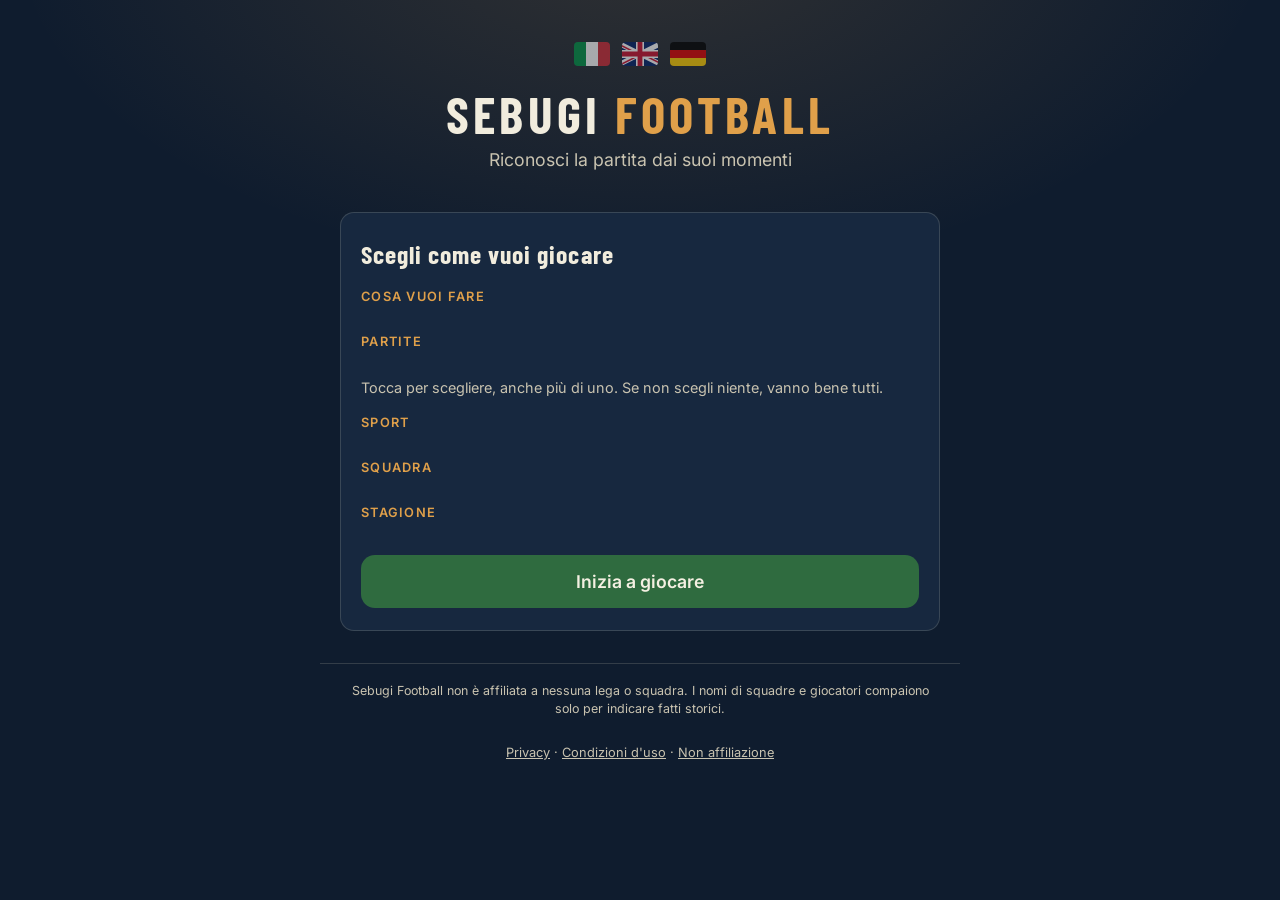
==== index.html @ 290123d0 "Lancio Football: font locali, contatore, logo, pagine legali, landing, dominio Co-Authored-By: Claud" ====
<!DOCTYPE html>
<html lang="it">
<head>
    <meta charset="UTF-8">
    <meta name="viewport" content="width=device-width, initial-scale=1.0, viewport-fit=cover">
    <meta name="theme-color" content="#0f1c2e">
    <title>Sebugi Football</title>
    <meta name="description" content="Quiz sulle partite storiche di football americano. Solo fatti, nessun dato personale raccolto.">
    <link rel="icon" type="image/png" sizes="32x32" href="favicon-32.png">
    <link rel="icon" type="image/png" sizes="192x192" href="favicon-192.png">
    <link rel="apple-touch-icon" href="favicon-192.png">
    <meta property="og:title" content="Sebugi Football">
    <meta property="og:description" content="Quiz sulle partite storiche di football americano.">
    <meta property="og:image" content="https://football.sebugi.com/logo.png">
    <link rel="stylesheet" href="fonts/fonts.css">
    <link rel="stylesheet" href="style.css?v=2">
    <script defer src="https://cloud.umami.is/script.js" data-website-id="86c03d25-c58e-427d-a332-2fb69da70300" data-domains="football.sebugi.com"></script>
</head>
<body>

    <!-- HOME -->
    <div id="schermata-home">
        <header>
            <div id="sel-interfaccia" role="group" aria-label="Lingua / Language / Sprache">
                <button type="button" data-ui="it" aria-label="Italiano" title="Italiano"><svg viewBox="0 0 3 2" preserveAspectRatio="xMidYMid slice"><rect width="1" height="2" fill="#009246"/><rect x="1" width="1" height="2" fill="#fff"/><rect x="2" width="1" height="2" fill="#ce2b37"/></svg></button>
                <button type="button" data-ui="en" aria-label="English" title="English"><svg viewBox="0 0 60 30" preserveAspectRatio="xMidYMid slice"><clipPath id="fs"><path d="M0,0H60V30H0z"/></clipPath><clipPath id="ft"><path d="M30,15H60V30zV30H0zH0V0zV0H30z"/></clipPath><g clip-path="url(#fs)"><path d="M0,0H60V30H0z" fill="#012169"/><path d="M0,0L60,30M60,0L0,30" stroke="#fff" stroke-width="6"/><path d="M0,0L60,30M60,0L0,30" clip-path="url(#ft)" stroke="#c8102e" stroke-width="4"/><path d="M30,0V30M0,15H60" stroke="#fff" stroke-width="10"/><path d="M30,0V30M0,15H60" stroke="#c8102e" stroke-width="6"/></g></svg></button>
                <button type="button" data-ui="de" aria-label="Deutsch" title="Deutsch"><svg viewBox="0 0 5 3" preserveAspectRatio="xMidYMid slice"><rect width="5" height="1" fill="#000"/><rect y="1" width="5" height="1" fill="#dd0000"/><rect y="2" width="5" height="1" fill="#ffce00"/></svg></button>
            </div>
            <h1>Sebugi <span>Football</span></h1>
            <p data-i18n="sottotitolo">Riconosci la partita dai suoi momenti</p>
            <div id="illustrazione-home"></div>
        </header>

        <main>
            <section id="filtri">
                <h2 data-i18n="scegli">Scegli come vuoi giocare</h2>

                <div class="filtro-gruppo">
                    <label data-i18n="direzione">Cosa vuoi fare</label>
                    <div class="chips" id="chip-direzione"></div>
                </div>

                <div class="filtro-gruppo">
                    <label data-i18n="livello">Partite</label>
                    <div class="chips" id="chip-livello"></div>
                </div>

                <p class="suggerimento" data-i18n="suggerimento">Tocca per scegliere, anche più di uno. Se non scegli niente, vanno bene tutti.</p>

                <div class="filtro-gruppo">
                    <label data-i18n="sport">Sport</label>
                    <div class="chips" id="chip-sport"></div>
                </div>

                <div class="filtro-gruppo">
                    <label data-i18n="squadra">Squadra</label>
                    <div class="chips" id="chip-squadra"></div>
                </div>

                <div class="filtro-gruppo">
                    <label data-i18n="stagione">Stagione</label>
                    <div class="chips" id="chip-stagione"></div>
                </div>

                <button id="btn-gioca" data-i18n="gioca">Inizia a giocare</button>
            </section>
        </main>
    </div>

    <!-- GIOCO -->
    <div id="schermata-gioco" style="display:none;">
        <header>
            <button id="btn-home" aria-label="Home" data-i18n="home">&larr; Home</button>
            <h1>Sebugi <span>Football</span></h1>
        </header>

        <main>
            <div id="card-domanda">
                <p id="info-domanda"></p>
                <p id="testo-domanda"></p>
            </div>

            <div id="risposta" style="display:none;">
                <div id="illustrazione"></div>
                <h2 id="titolo-risposta"></h2>
                <p id="dettagli-risposta"></p>
                <p id="testo-risposta"></p>

                <div id="bottoni-anki">
                    <button class="anki-btn" id="btn-corretto" data-i18n="corretto">Corretto</button>
                    <button class="anki-btn" id="btn-insicuro" data-i18n="insicuro">Insicuro</button>
                    <button class="anki-btn" id="btn-sbagliato" data-i18n="sbagliato">Sbagliato</button>
                    <button class="anki-btn" id="btn-nonricordo" data-i18n="nonricordavo">Non ricordavo</button>
                    <button class="anki-btn" id="btn-nonsapevo" data-i18n="nonsapevo">Non lo sapevo</button>
                </div>
            </div>

            <button id="btn-mostra-risposta" style="display:none;" data-i18n="mostra">Mostra risposta</button>
        </main>

        <aside id="statistiche" style="display:none;" aria-live="polite">
            <h3 id="stat-titolo"></h3>
            <div id="stat-grafico"></div>
        </aside>
    </div>

    <footer id="nota-legale" data-i18n="nonAffiliata">Sebugi Football non è affiliata a nessuna lega o squadra. I nomi di squadre e giocatori compaiono solo per indicare fatti storici.</footer>
    <p id="link-legali"><a href="privacy.html" data-i18n="linkPrivacy">Privacy</a> · <a href="termini.html" data-i18n="linkTermini">Condizioni d'uso</a> · <a href="avviso.html" data-i18n="linkAvviso">Non affiliazione</a></p>

    <script src="illustrazioni.js?v=2"></script>
    <script src="app.js?v=2"></script>
</body>
</html>
---- fonts/fonts.css ----
@font-face{font-family:'Inter';font-style:normal;font-weight:400;font-display:swap;src:url(inter-latin-400-normal.woff2) format('woff2')}
@font-face{font-family:'Inter';font-style:normal;font-weight:500;font-display:swap;src:url(inter-latin-500-normal.woff2) format('woff2')}
@font-face{font-family:'Inter';font-style:normal;font-weight:600;font-display:swap;src:url(inter-latin-600-normal.woff2) format('woff2')}
@font-face{font-family:'Barlow Condensed';font-style:normal;font-weight:500;font-display:swap;src:url(barlow-condensed-latin-500-normal.woff2) format('woff2')}
@font-face{font-family:'Barlow Condensed';font-style:normal;font-weight:600;font-display:swap;src:url(barlow-condensed-latin-600-normal.woff2) format('woff2')}
@font-face{font-family:'Barlow Condensed';font-style:normal;font-weight:700;font-display:swap;src:url(barlow-condensed-latin-700-normal.woff2) format('woff2')}
---- style.css ----
/* Sebugi Football: notte allo stadio. Blu notte, gesso, cuoio, verde prato */
:root {
    --bg: #0f1c2e;
    --surface: #17283f;
    --surface-2: #1d3350;
    --line: rgba(233, 226, 207, 0.16);
    --text: #f1ecdd;
    --text-soft: #c9c3b0;
    --accent: #e0a04a;
    --accent-deep: #b97d2c;
    --turf: #2f6b3f;
    --ok: #4c9a6a; --warn: #d69a3c; --bad: #c25b52; --neutral: #8a91a3;
    --font-display: 'Barlow Condensed', 'Arial Narrow', sans-serif;
    --font-ui: 'Inter', system-ui, -apple-system, 'Segoe UI', Roboto, sans-serif;
    --radius: 14px;
}
* { margin: 0; padding: 0; box-sizing: border-box; }
html { -webkit-text-size-adjust: 100%; }
body {
    font-family: var(--font-ui); font-size: 16px; line-height: 1.5; color: var(--text);
    min-height: 100dvh; -webkit-font-smoothing: antialiased;
    background: radial-gradient(900px 500px at 50% -8%, rgba(224, 160, 74, 0.16), transparent 70%), var(--bg);
    background-attachment: fixed;
}
button { font-family: var(--font-ui); -webkit-tap-highlight-color: transparent; cursor: pointer; }
:focus-visible { outline: 2px solid var(--accent); outline-offset: 3px; }

h1 { font-family: var(--font-display); font-weight: 700; letter-spacing: 0.08em; text-transform: uppercase; color: var(--text); }
h1 span { color: var(--accent); }

/* Header home */
#schermata-home header { text-align: center; padding: calc(40px + env(safe-area-inset-top)) 24px 20px; position: relative; }
#schermata-home header h1 { font-size: 3.2rem; line-height: 1; margin-bottom: 8px; }
#schermata-home header p { font-size: 1.1rem; color: var(--text-soft); }
#illustrazione-home { max-width: 340px; margin: 18px auto 0; }
#illustrazione-home svg, #illustrazione svg { width: 100%; height: auto; display: block; }

#sel-interfaccia { display: flex; gap: 8px; justify-content: center; margin-bottom: 20px; }
#sel-interfaccia button { width: 40px; height: 28px; border-radius: 6px; border: 2px solid transparent; overflow: hidden; padding: 0; background: none; opacity: 0.6; }
#sel-interfaccia button.attivo { border-color: var(--accent); opacity: 1; }
#sel-interfaccia svg { width: 100%; height: 100%; display: block; }

main { max-width: 640px; margin: 0 auto; padding: 0 20px 24px; }

/* Filtri */
#filtri { background: var(--surface); border: 1px solid var(--line); border-radius: var(--radius); padding: 22px 20px; }
#filtri h2 { font-family: var(--font-display); font-size: 1.6rem; letter-spacing: 0.04em; margin-bottom: 14px; }
.filtro-gruppo { margin-bottom: 18px; }
.filtro-gruppo label { display: block; font-size: 0.8rem; font-weight: 600; letter-spacing: 0.1em; text-transform: uppercase; color: var(--accent); margin-bottom: 8px; }
.suggerimento { font-size: 0.9rem; color: var(--text-soft); margin-bottom: 14px; }
.chips { display: flex; flex-wrap: wrap; gap: 8px; }
.chip { border: 1px solid var(--line); background: var(--surface-2); color: var(--text); border-radius: 999px; padding: 8px 14px; font-size: 0.95rem; }
.chip.on { background: var(--accent); color: #1a1205; border-color: var(--accent); font-weight: 600; }
.chip:disabled { opacity: 0.45; cursor: not-allowed; }

#btn-gioca, #btn-mostra-risposta {
    width: 100%; border: 0; border-radius: var(--radius); padding: 16px; font-size: 1.1rem; font-weight: 600;
    background: var(--turf); color: #f4f0e2; margin-top: 6px;
}
#btn-gioca:active, #btn-mostra-risposta:active { transform: scale(0.99); }

/* Gioco */
#schermata-gioco header { display: flex; align-items: center; justify-content: center; position: relative; padding: calc(16px + env(safe-area-inset-top)) 20px 16px; border-bottom: 1px solid var(--line); }
#schermata-gioco header h1 { font-size: 1.5rem; }
#btn-home { position: absolute; left: 16px; top: 50%; transform: translateY(-50%); background: none; border: 0; color: var(--text-soft); font-size: 1rem; padding: 8px; }
#schermata-gioco main { padding-top: 22px; }

#card-domanda { background: var(--surface); border: 1px solid var(--line); border-radius: var(--radius); padding: 22px 20px; margin-bottom: 16px; }
#info-domanda { font-size: 0.8rem; font-weight: 600; letter-spacing: 0.1em; text-transform: uppercase; color: var(--accent); margin-bottom: 10px; }
#testo-domanda { font-size: 1.15rem; line-height: 1.6; white-space: pre-line; }

#risposta { background: var(--surface-2); border: 1px solid var(--line); border-radius: var(--radius); padding: 20px; }
#illustrazione { max-width: 300px; margin: 0 auto 12px; }
#titolo-risposta { font-family: var(--font-display); font-size: 2rem; letter-spacing: 0.04em; text-align: center; color: var(--accent); }
#dettagli-risposta { text-align: center; white-space: pre-line; color: var(--text-soft); margin-top: 6px; }
#testo-risposta { margin-top: 10px; line-height: 1.6; }

#bottoni-anki { display: grid; grid-template-columns: repeat(5, 1fr); gap: 6px; margin-top: 18px; }
.anki-btn { border: 0; border-radius: 10px; padding: 12px 2px; font-size: 0.78rem; font-weight: 600; color: #101010; background: var(--c); line-height: 1.15; }
#btn-corretto { --c: var(--ok); } #btn-insicuro { --c: var(--warn); } #btn-sbagliato { --c: var(--bad); }
#btn-nonricordo { --c: var(--neutral); } #btn-nonsapevo { --c: #a98bc4; }

/* Grafico */
#statistiche { max-width: 640px; margin: 0 auto; padding: 0 20px 24px; }
#statistiche h3 { font-size: 0.85rem; letter-spacing: 0.1em; text-transform: uppercase; color: var(--text-soft); margin-bottom: 10px; }
#stat-grafico { display: grid; grid-template-columns: repeat(5, 1fr); gap: 8px; align-items: end; }
.stat-col { display: flex; flex-direction: column; align-items: center; gap: 4px; font-size: 0.72rem; text-align: center; }
.stat-asta { width: 100%; max-width: 44px; height: 90px; background: var(--surface); border-radius: 8px; display: flex; align-items: flex-end; overflow: hidden; }
.stat-riempi { width: 100%; border-radius: 8px 8px 0 0; transition: height 0.3s; }
.stat-corretto .stat-riempi { background: var(--ok); } .stat-insicuro .stat-riempi { background: var(--warn); }
.stat-sbagliato .stat-riempi { background: var(--bad); } .stat-nonricordavo .stat-riempi { background: var(--neutral); }
.stat-nonsapevo .stat-riempi { background: #a98bc4; }
.stat-pct { font-weight: 600; font-size: 0.85rem; }
.stat-nome { color: var(--text-soft); }

/* Nota legale in ogni pagina */
#nota-legale { max-width: 640px; margin: 8px auto 0; padding: 18px 20px calc(24px + env(safe-area-inset-bottom)); text-align: center; font-size: 0.78rem; color: var(--text-soft); border-top: 1px solid var(--line); }

#link-legali{text-align:center;font-size:.8rem;color:var(--text-soft);padding:0 16px 28px}
#link-legali a{color:var(--text-soft)}
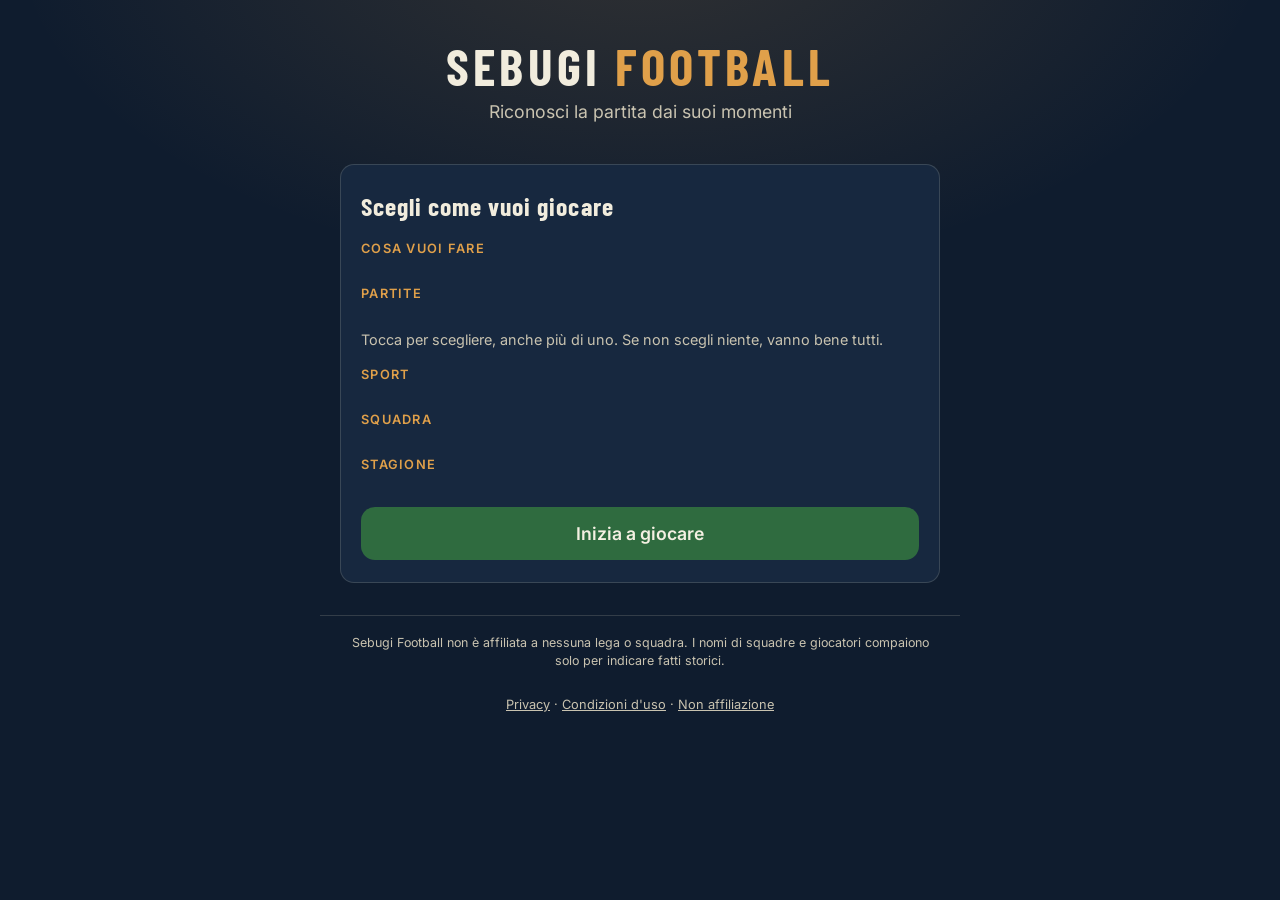
==== commit 88286c90: "Football: solo inglese, tolti selettore lingua e salvataggio nel browser Co-Authored-By: Claude Sonn" ====
--- a/index.html
+++ b/index.html
@@ -1,16 +1,16 @@
 <!DOCTYPE html>
-<html lang="it">
+<html lang="en">
 <head>
     <meta charset="UTF-8">
     <meta name="viewport" content="width=device-width, initial-scale=1.0, viewport-fit=cover">
     <meta name="theme-color" content="#0f1c2e">
     <title>Sebugi Football</title>
-    <meta name="description" content="Quiz sulle partite storiche di football americano. Solo fatti, nessun dato personale raccolto.">
+    <meta name="description" content="A quiz on historic American football games. Facts only, no personal data collected.">
     <link rel="icon" type="image/png" sizes="32x32" href="favicon-32.png">
     <link rel="icon" type="image/png" sizes="192x192" href="favicon-192.png">
     <link rel="apple-touch-icon" href="favicon-192.png">
     <meta property="og:title" content="Sebugi Football">
-    <meta property="og:description" content="Quiz sulle partite storiche di football americano.">
+    <meta property="og:description" content="A quiz on historic American football games.">
     <meta property="og:image" content="https://football.sebugi.com/logo.png">
     <link rel="stylesheet" href="fonts/fonts.css">
     <link rel="stylesheet" href="style.css?v=2">
@@ -21,11 +21,6 @@
     <!-- HOME -->
     <div id="schermata-home">
         <header>
-            <div id="sel-interfaccia" role="group" aria-label="Lingua / Language / Sprache">
-                <button type="button" data-ui="it" aria-label="Italiano" title="Italiano"><svg viewBox="0 0 3 2" preserveAspectRatio="xMidYMid slice"><rect width="1" height="2" fill="#009246"/><rect x="1" width="1" height="2" fill="#fff"/><rect x="2" width="1" height="2" fill="#ce2b37"/></svg></button>
-                <button type="button" data-ui="en" aria-label="English" title="English"><svg viewBox="0 0 60 30" preserveAspectRatio="xMidYMid slice"><clipPath id="fs"><path d="M0,0H60V30H0z"/></clipPath><clipPath id="ft"><path d="M30,15H60V30zV30H0zH0V0zV0H30z"/></clipPath><g clip-path="url(#fs)"><path d="M0,0H60V30H0z" fill="#012169"/><path d="M0,0L60,30M60,0L0,30" stroke="#fff" stroke-width="6"/><path d="M0,0L60,30M60,0L0,30" clip-path="url(#ft)" stroke="#c8102e" stroke-width="4"/><path d="M30,0V30M0,15H60" stroke="#fff" stroke-width="10"/><path d="M30,0V30M0,15H60" stroke="#c8102e" stroke-width="6"/></g></svg></button>
-                <button type="button" data-ui="de" aria-label="Deutsch" title="Deutsch"><svg viewBox="0 0 5 3" preserveAspectRatio="xMidYMid slice"><rect width="5" height="1" fill="#000"/><rect y="1" width="5" height="1" fill="#dd0000"/><rect y="2" width="5" height="1" fill="#ffce00"/></svg></button>
-            </div>
             <h1>Sebugi <span>Football</span></h1>
             <p data-i18n="sottotitolo">Riconosci la partita dai suoi momenti</p>
             <div id="illustrazione-home"></div>
@@ -108,6 +103,6 @@
     <p id="link-legali"><a href="privacy.html" data-i18n="linkPrivacy">Privacy</a> · <a href="termini.html" data-i18n="linkTermini">Condizioni d'uso</a> · <a href="avviso.html" data-i18n="linkAvviso">Non affiliazione</a></p>
 
     <script src="illustrazioni.js?v=2"></script>
-    <script src="app.js?v=2"></script>
+    <script src="app.js?v=4"></script>
 </body>
 </html>
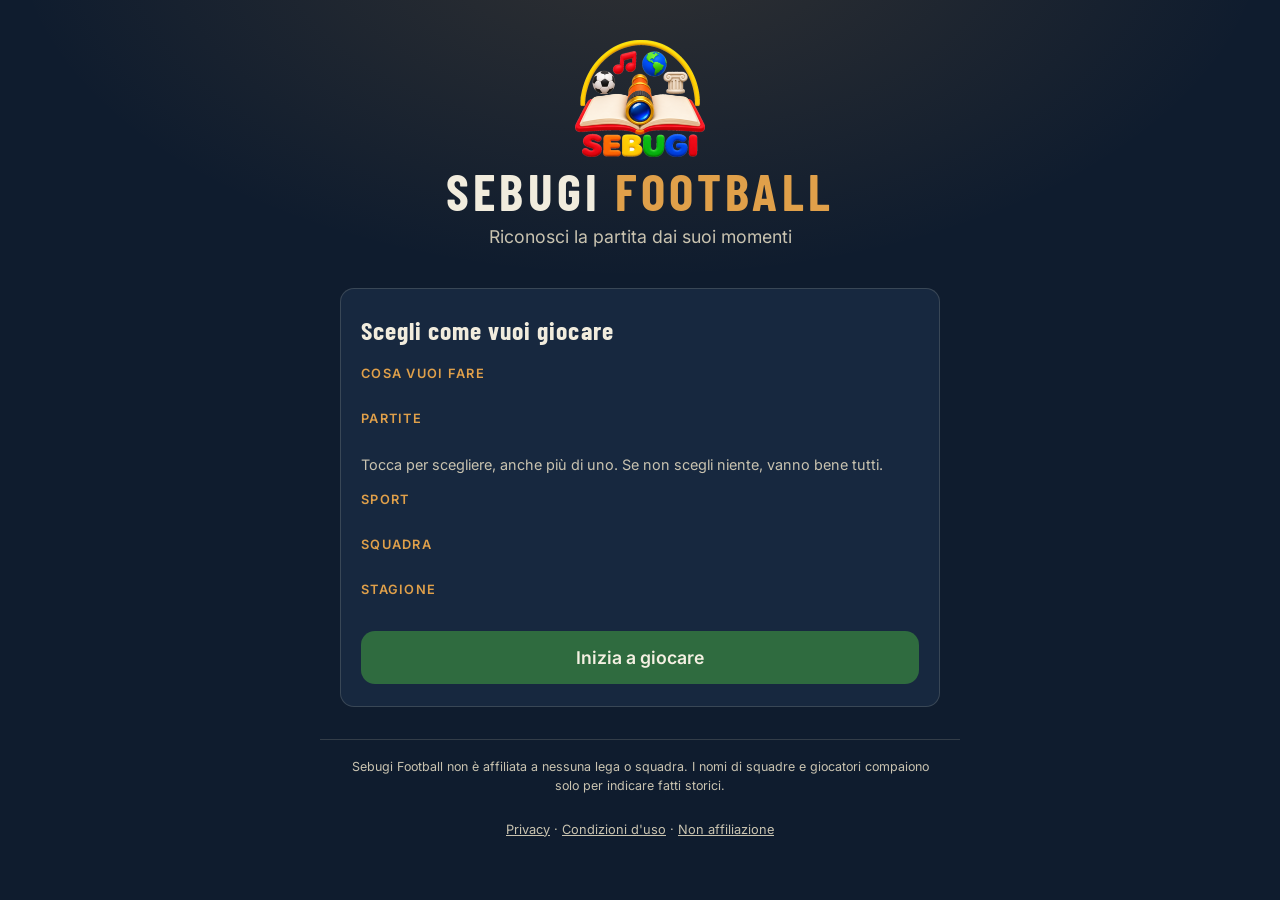
==== commit 566d6ac6: "Football: logo Sebugi nella home Co-Authored-By: Claude Sonnet 5.5 <noreply@anthropic.com> Claude-Se" ====
--- a/index.html
+++ b/index.html
@@ -13,7 +13,7 @@
     <meta property="og:description" content="A quiz on historic American football games.">
     <meta property="og:image" content="https://football.sebugi.com/logo.png">
     <link rel="stylesheet" href="fonts/fonts.css">
-    <link rel="stylesheet" href="style.css?v=2">
+    <link rel="stylesheet" href="style.css?v=3">
     <script defer src="https://cloud.umami.is/script.js" data-website-id="86c03d25-c58e-427d-a332-2fb69da70300" data-domains="football.sebugi.com"></script>
 </head>
 <body>
@@ -21,6 +21,7 @@
     <!-- HOME -->
     <div id="schermata-home">
         <header>
+            <img class="logo-home" src="logo.png" alt="Sebugi" width="130" height="117">
             <h1>Sebugi <span>Football</span></h1>
             <p data-i18n="sottotitolo">Riconosci la partita dai suoi momenti</p>
             <div id="illustrazione-home"></div>
--- a/style.css
+++ b/style.css
@@ -98,3 +98,4 @@
 
 #link-legali{text-align:center;font-size:.8rem;color:var(--text-soft);padding:0 16px 28px}
 #link-legali a{color:var(--text-soft)}
+.logo-home{display:block;margin:0 auto 8px;width:130px;max-width:45%;height:auto}
